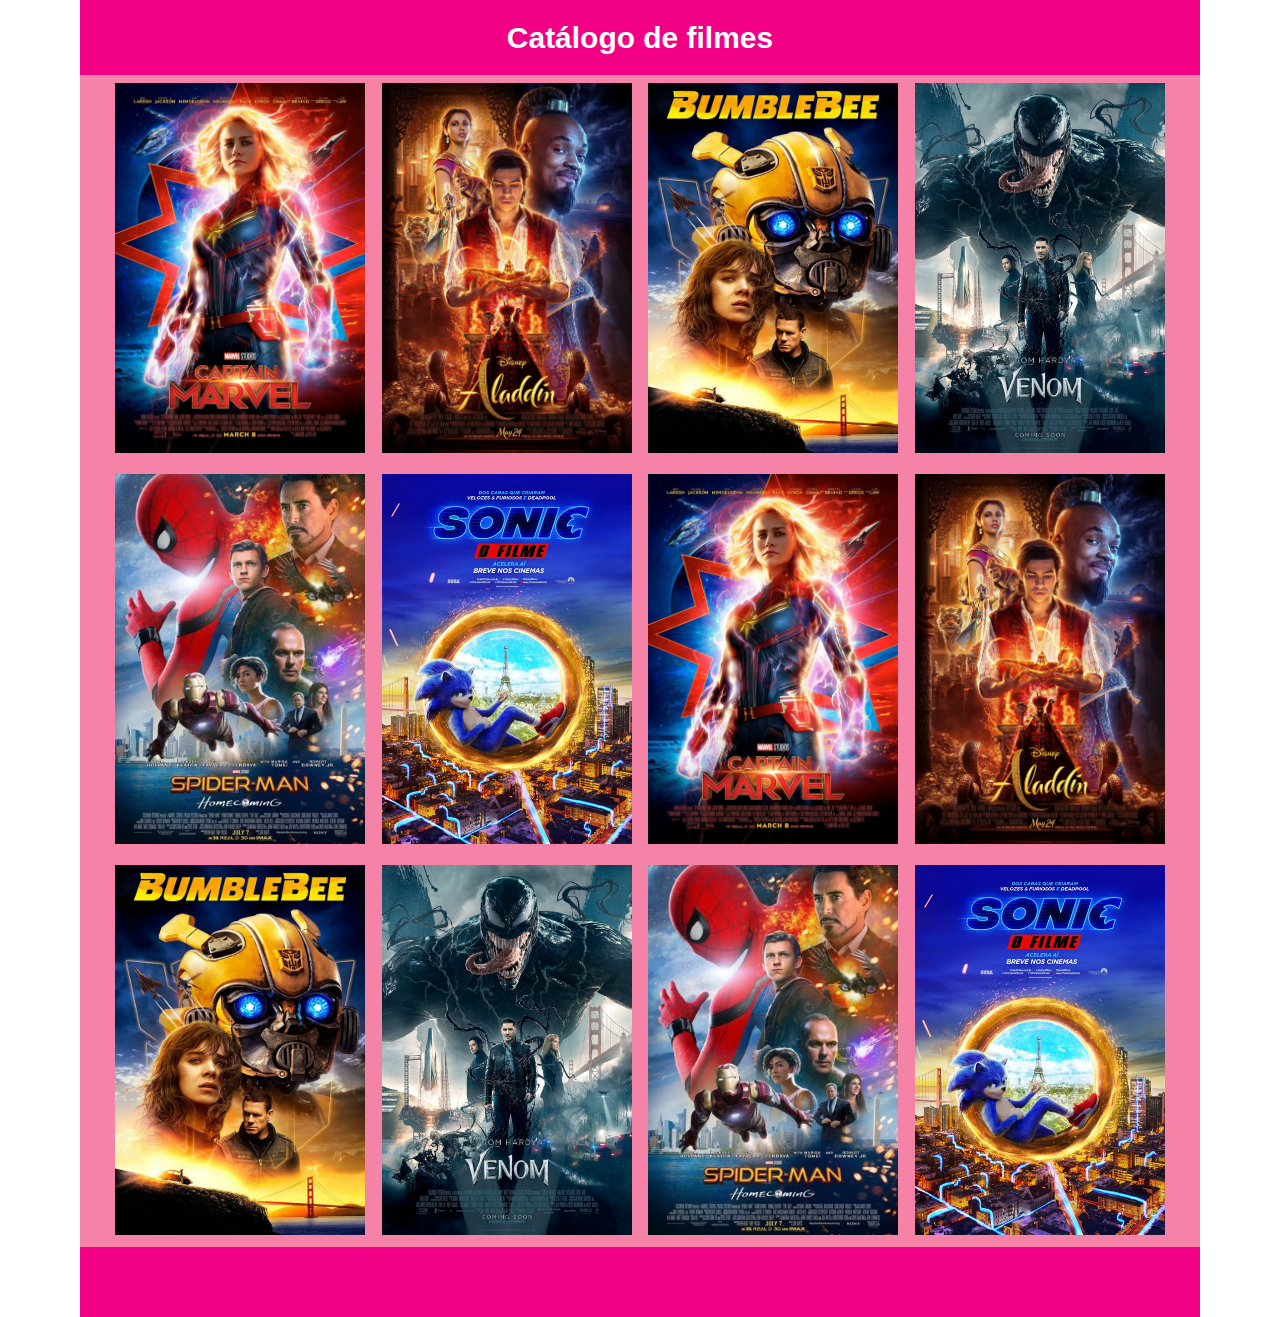
==== index.html @ 970ea152 "Estrtura html e css" ====
<!DOCTYPE html>
<html lang="en">
  <head>
    <meta charset="UTF-8" />
    <meta http-equiv="X-UA-Compatible" content="IE=edge" />
    <meta name="viewport" content="width=device-width, initial-scale=1.0" />
    <link rel="stylesheet" href="style.css" />
  </head>
  <body>
    <main>
        <div class="top-bar">
            <h1>Catálogo de filmes</h1>
          </div>
      <div class="container">
        
        <div class="col-3"><img src="./img/01.jpg" alt="" /></div>
        <div class="col-3"><img src="./img/02.jpg" alt="" /></div>
        <div class="col-3"><img src="./img/03.jpg" alt="" /></div>
        <div class="col-3"><img src="./img/04.jpg" alt="" /></div>
        <div class="col-3"><img src="./img/05.jpeg" alt="" /></div>
        <div class="col-3"><img src="./img/06.jpg" alt="" /></div>
        <div class="col-3"><img src="./img/01.jpg" alt="" /></div>
        <div class="col-3"><img src="./img/02.jpg" alt="" /></div>
        <div class="col-3"><img src="./img/03.jpg" alt="" /></div>
        <div class="col-3"><img src="./img/04.jpg" alt="" /></div>
        <div class="col-3"><img src="./img/05.jpeg" alt="" /></div>
        <div class="col-3"><img src="./img/06.jpg" alt="" /></div>
      </div>
      <div class="footer">

      </div>
    </main>
  </body>
</html>
---- style.css ----
*{
    padding: 0;
    margin: 0;
    font-size: 14px;
    

}

.top-bar{
    background-color: #F10086;
    display: flex;
    align-items: center;
    justify-content: center;
    height: 75px;
}

main{
    width: 80rem;
    margin: 0 auto;
}

h1{
    color:white;
    font-size: 2.14em;
    font-family: sans-serif;
}

.container{
    display: flex;
    flex-wrap: wrap;
    justify-content: center;
    background-color: #F582A7;

}

img{
    width: 250px;
    height: 370px;
    align-items: center;
    justify-content: center;
    margin: 0.6em 0.6em;

    
}

.footer{
    background-color:#F10086;
    width: 100%;
    height: 70px;

}
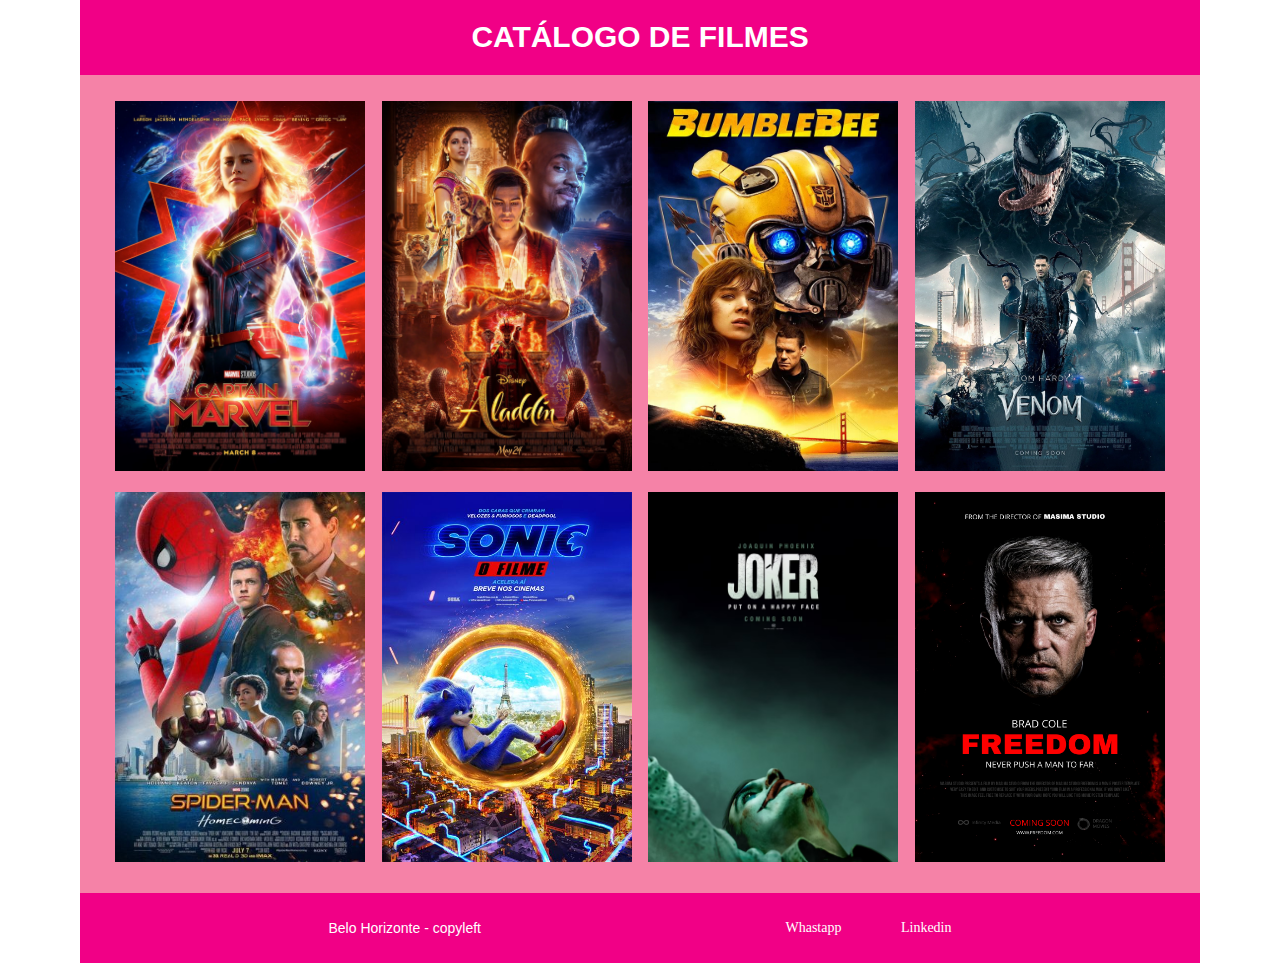
==== commit fcedf825: "review css" ====
--- a/index.html
+++ b/index.html
@@ -8,26 +8,33 @@
   </head>
   <body>
     <main>
-        <div class="top-bar">
-            <h1>Catálogo de filmes</h1>
-          </div>
+      <div class="top-bar" id="top">
+        <h1>CATÁLOGO DE FILMES</h1>
+      </div>
       <div class="container">
-        
         <div class="col-3"><img src="./img/01.jpg" alt="" /></div>
         <div class="col-3"><img src="./img/02.jpg" alt="" /></div>
         <div class="col-3"><img src="./img/03.jpg" alt="" /></div>
         <div class="col-3"><img src="./img/04.jpg" alt="" /></div>
         <div class="col-3"><img src="./img/05.jpeg" alt="" /></div>
         <div class="col-3"><img src="./img/06.jpg" alt="" /></div>
-        <div class="col-3"><img src="./img/01.jpg" alt="" /></div>
-        <div class="col-3"><img src="./img/02.jpg" alt="" /></div>
-        <div class="col-3"><img src="./img/03.jpg" alt="" /></div>
-        <div class="col-3"><img src="./img/04.jpg" alt="" /></div>
-        <div class="col-3"><img src="./img/05.jpeg" alt="" /></div>
-        <div class="col-3"><img src="./img/06.jpg" alt="" /></div>
+        <div class="col-3"><img src="./img/07.jpg" alt="" /></div>
+        <div class="col-3"><img src="./img/08.jpg" alt="" /></div>
       </div>
       <div class="footer">
-
+        <div class="address">
+          <p>Belo Horizonte - copyleft</p>
+        </div>
+        <div class="social">
+          <ol>
+            <li>
+              <a href="#top"><i></i>Whastapp</a>
+            </li>
+            <li>
+              <a href="#top"><i></i>Linkedin</a>
+            </li>
+          </ol>
+        </div>
       </div>
     </main>
   </body>
--- a/style.css
+++ b/style.css
@@ -11,12 +11,15 @@
     display: flex;
     align-items: center;
     justify-content: center;
-    height: 75px;
+    width: 80em;
+    height: 5.35em;
 }
 
+
 main{
-    width: 80rem;
+    width: 80em;
     margin: 0 auto;
+    
 }
 
 h1{
@@ -29,24 +32,66 @@
     display: flex;
     flex-wrap: wrap;
     justify-content: center;
+    align-items: flex-start;
     background-color: #F582A7;
+    padding-bottom: 1.3em;
+    padding-top: 1.3em;
+    width: 100%;
 
 }
 
 img{
-    width: 250px;
-    height: 370px;
-    align-items: center;
-    justify-content: center;
+    width: 17.85em;
+    height: 26.42em;
+}
+
+.col-3{
     margin: 0.6em 0.6em;
+}
 
-    
+img:hover{
+    box-shadow: 5px 5px 5px #F10086;
+    transition-duration:0.4s;
 }
 
 .footer{
+    display: flex;
     background-color:#F10086;
     width: 100%;
-    height: 70px;
+    height: 5em;
+    align-items: center;
+    justify-content: space-evenly;
 
 }
 
+.address{
+    font-family: -apple-system, BlinkMacSystemFont, 'Segoe UI', Roboto, Oxygen, Ubuntu, Cantarell, 'Open Sans', 'Helvetica Neue', sans-serif;
+    text-decoration: none;
+    color: white;
+}
+
+.social{
+    display: flex;
+}
+
+.social ol{
+    list-style-type: none;
+    text-decoration: none;
+}
+
+.social li{
+    display: inline;
+    padding-left: 4em;
+}
+
+.social a{
+    text-decoration: none;
+    color: white;
+}
+
+.social a:hover{
+    text-decoration: none;
+    color: blue;
+}
+
+
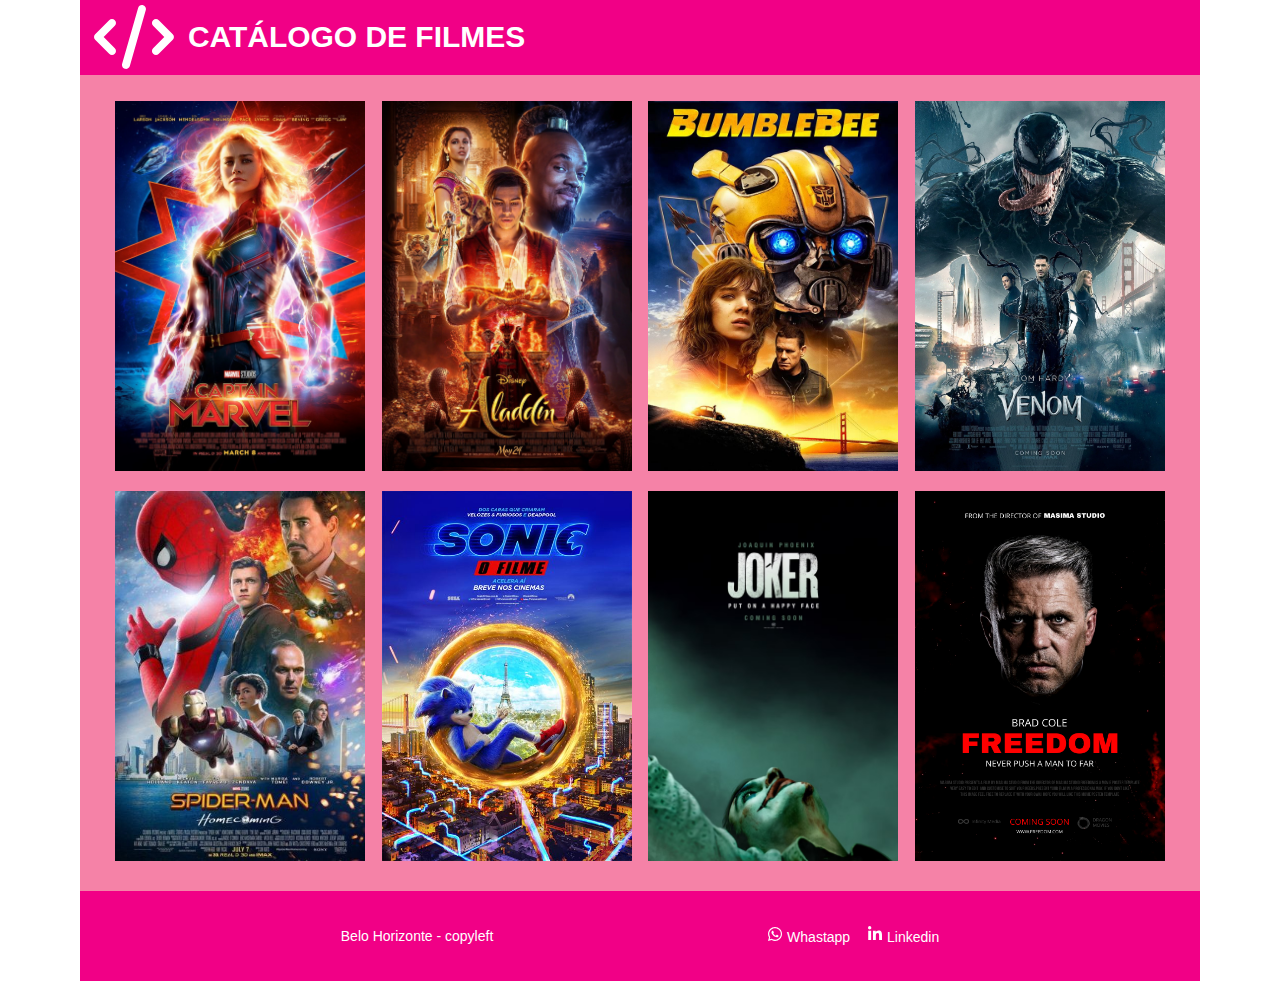
==== commit 68f058bf: "icons" ====
--- a/index.html
+++ b/index.html
@@ -7,8 +7,10 @@
     <link rel="stylesheet" href="style.css" />
   </head>
   <body>
+   
     <main>
       <div class="top-bar" id="top">
+        <svg class="logo" xmlns="http://www.w3.org/2000/svg" viewBox="0 0 640 512"><!--! Font Awesome Pro 6.1.1 by @fontawesome - https://fontawesome.com License - https://fontawesome.com/license (Commercial License) Copyright 2022 Fonticons, Inc. --><path d="M414.8 40.79L286.8 488.8C281.9 505.8 264.2 515.6 247.2 510.8C230.2 505.9 220.4 488.2 225.2 471.2L353.2 23.21C358.1 6.216 375.8-3.624 392.8 1.232C409.8 6.087 419.6 23.8 414.8 40.79H414.8zM518.6 121.4L630.6 233.4C643.1 245.9 643.1 266.1 630.6 278.6L518.6 390.6C506.1 403.1 485.9 403.1 473.4 390.6C460.9 378.1 460.9 357.9 473.4 345.4L562.7 256L473.4 166.6C460.9 154.1 460.9 133.9 473.4 121.4C485.9 108.9 506.1 108.9 518.6 121.4V121.4zM166.6 166.6L77.25 256L166.6 345.4C179.1 357.9 179.1 378.1 166.6 390.6C154.1 403.1 133.9 403.1 121.4 390.6L9.372 278.6C-3.124 266.1-3.124 245.9 9.372 233.4L121.4 121.4C133.9 108.9 154.1 108.9 166.6 121.4C179.1 133.9 179.1 154.1 166.6 166.6V166.6z"/></svg>
         <h1>CATÁLOGO DE FILMES</h1>
       </div>
       <div class="container">
@@ -28,14 +30,15 @@
         <div class="social">
           <ol>
             <li>
-              <a href="#top"><i></i>Whastapp</a>
+              <a href="#top"><svg class="whats" xmlns="http://www.w3.org/2000/svg" viewBox="0 0 448 512"><!--! Font Awesome Pro 6.1.1 by @fontawesome - https://fontawesome.com License - https://fontawesome.com/license (Commercial License) Copyright 2022 Fonticons, Inc. --><path d="M380.9 97.1C339 55.1 283.2 32 223.9 32c-122.4 0-222 99.6-222 222 0 39.1 10.2 77.3 29.6 111L0 480l117.7-30.9c32.4 17.7 68.9 27 106.1 27h.1c122.3 0 224.1-99.6 224.1-222 0-59.3-25.2-115-67.1-157zm-157 341.6c-33.2 0-65.7-8.9-94-25.7l-6.7-4-69.8 18.3L72 359.2l-4.4-7c-18.5-29.4-28.2-63.3-28.2-98.2 0-101.7 82.8-184.5 184.6-184.5 49.3 0 95.6 19.2 130.4 54.1 34.8 34.9 56.2 81.2 56.1 130.5 0 101.8-84.9 184.6-186.6 184.6zm101.2-138.2c-5.5-2.8-32.8-16.2-37.9-18-5.1-1.9-8.8-2.8-12.5 2.8-3.7 5.6-14.3 18-17.6 21.8-3.2 3.7-6.5 4.2-12 1.4-32.6-16.3-54-29.1-75.5-66-5.7-9.8 5.7-9.1 16.3-30.3 1.8-3.7.9-6.9-.5-9.7-1.4-2.8-12.5-30.1-17.1-41.2-4.5-10.8-9.1-9.3-12.5-9.5-3.2-.2-6.9-.2-10.6-.2-3.7 0-9.7 1.4-14.8 6.9-5.1 5.6-19.4 19-19.4 46.3 0 27.3 19.9 53.7 22.6 57.4 2.8 3.7 39.1 59.7 94.8 83.8 35.2 15.2 49 16.5 66.6 13.9 10.7-1.6 32.8-13.4 37.4-26.4 4.6-13 4.6-24.1 3.2-26.4-1.3-2.5-5-3.9-10.5-6.6z"/></svg>Whastapp</a>
             </li>
             <li>
-              <a href="#top"><i></i>Linkedin</a>
+              <a href="#top"><svg class="linked" xmlns="http://www.w3.org/2000/svg" viewBox="0 0 448 512"><!--! Font Awesome Pro 6.1.1 by @fontawesome - https://fontawesome.com License - https://fontawesome.com/license (Commercial License) Copyright 2022 Fonticons, Inc. --><path d="M100.28 448H7.4V148.9h92.88zM53.79 108.1C24.09 108.1 0 83.5 0 53.8a53.79 53.79 0 0 1 107.58 0c0 29.7-24.1 54.3-53.79 54.3zM447.9 448h-92.68V302.4c0-34.7-.7-79.2-48.29-79.2-48.29 0-55.69 37.7-55.69 76.7V448h-92.78V148.9h89.08v40.8h1.3c12.4-23.5 42.69-48.3 87.88-48.3 94 0 111.28 61.9 111.28 142.3V448z"/></svg></i>Linkedin</a>
             </li>
           </ol>
         </div>
       </div>
     </main>
+    
   </body>
 </html>
--- a/style.css
+++ b/style.css
@@ -2,6 +2,7 @@
     padding: 0;
     margin: 0;
     font-size: 14px;
+    font-family: sans-serif !important;
     
 
 }
@@ -10,7 +11,7 @@
     background-color: #F10086;
     display: flex;
     align-items: center;
-    justify-content: center;
+    justify-content: initial;
     width: 80em;
     height: 5.35em;
 }
@@ -21,11 +22,22 @@
     margin: 0 auto;
     
 }
+.logo{
+    width: 5.71em;
+    fill:white;
+    margin: 0em 1em;
+}
 
 h1{
     color:white;
     font-size: 2.14em;
     font-family: sans-serif;
+   
+}
+
+h1:hover{
+    text-shadow: 3px 3px 3px black;
+    transition-duration:0.4s;
 }
 
 .container{
@@ -61,6 +73,7 @@
     height: 5em;
     align-items: center;
     justify-content: space-evenly;
+    font-size: 1.29em;
 
 }
 
@@ -72,6 +85,8 @@
 
 .social{
     display: flex;
+    align-items: center;
+    justify-content: center;
 }
 
 .social ol{
@@ -81,7 +96,7 @@
 
 .social li{
     display: inline;
-    padding-left: 4em;
+    padding-left: 1em;
 }
 
 .social a{
@@ -94,4 +109,17 @@
     color: blue;
 }
 
+.whats{
+    width: 14px;
+    fill: white;
+    margin-right: 5px;
+}
 
+.linked{
+    width: 14px;
+    fill: white;
+    margin-right: 5px;
+
+}
+
+
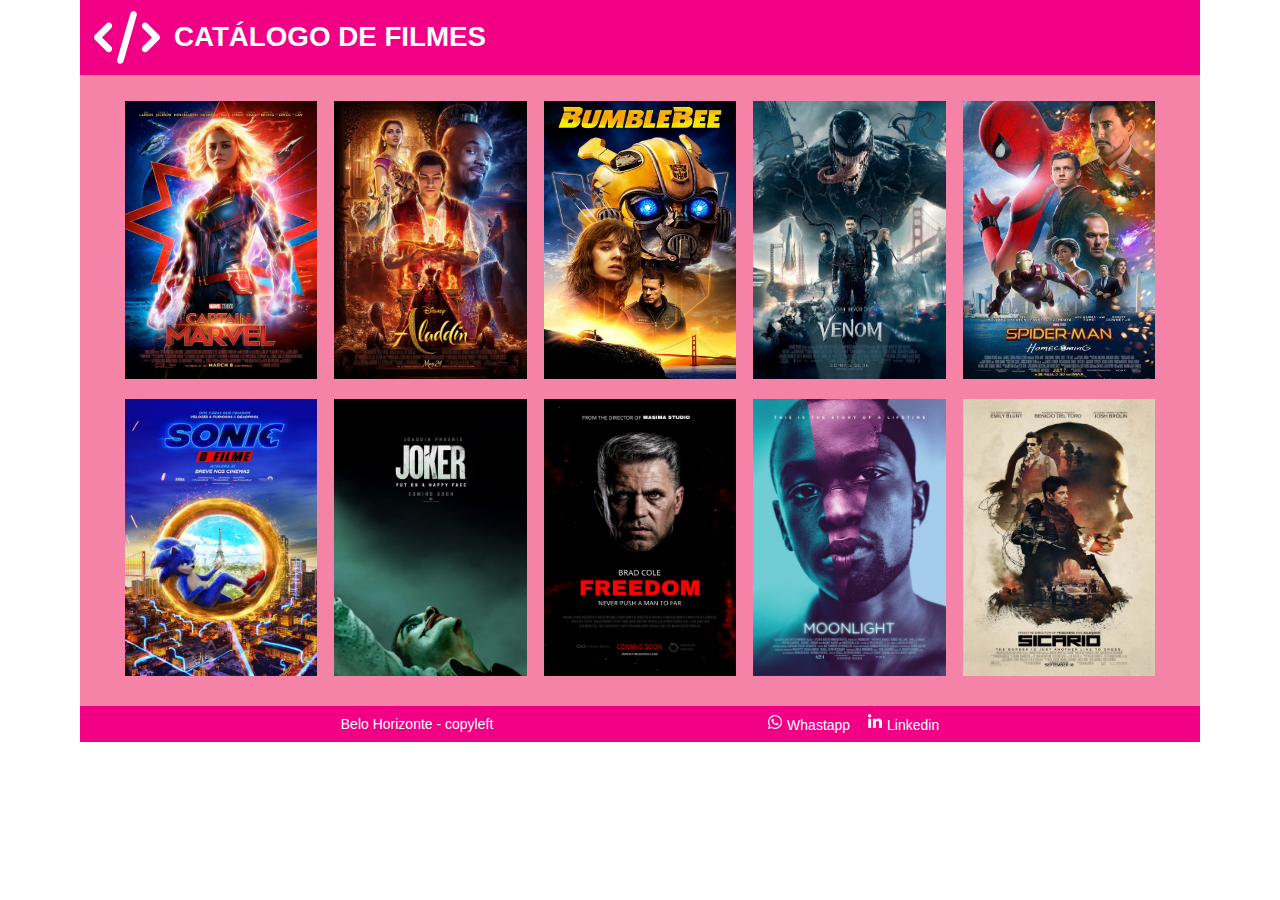
==== commit 588c6c43: "links" ====
--- a/index.html
+++ b/index.html
@@ -14,14 +14,36 @@
         <h1>CATÁLOGO DE FILMES</h1>
       </div>
       <div class="container">
-        <div class="col-3"><img src="./img/01.jpg" alt="" /></div>
-        <div class="col-3"><img src="./img/02.jpg" alt="" /></div>
-        <div class="col-3"><img src="./img/03.jpg" alt="" /></div>
-        <div class="col-3"><img src="./img/04.jpg" alt="" /></div>
-        <div class="col-3"><img src="./img/05.jpeg" alt="" /></div>
-        <div class="col-3"><img src="./img/06.jpg" alt="" /></div>
-        <div class="col-3"><img src="./img/07.jpg" alt="" /></div>
-        <div class="col-3"><img src="./img/08.jpg" alt="" /></div>
+        <div class="col-3">
+          <a href=""><img src="./img/01.jpg" alt="" /></a>
+        </div>
+        <div class="col-3">
+          <a href=""><img src="./img/02.jpg" alt="" /></a>
+        </div>
+        <div class="col-3">
+          <a href=""><img src="./img/03.jpg" alt="" /></a>
+        </div>
+        <div class="col-3">
+          <a href=""><img src="./img/04.jpg" alt="" /></a>
+        </div>
+        <div class="col-3">
+          <a href=""><img src="./img/05.jpeg" alt="" /></a>
+        </div>
+        <div class="col-3">
+          <a href=""><img src="./img/06.jpg" alt="" /></a>
+        </div>
+        <div class="col-3">
+          <a href=""><img src="./img/07.jpg" alt="" /></a>
+        </div>
+        <div class="col-3">
+          <a href=""><img src="./img/08.jpg" alt="" /></a>
+        </div>
+        <div class="col-3">
+          <img src="./img/09.jpg" alt="" />
+        </div>
+        <div class="col-3">
+          <a href=""><img src="./img/10.jpg" alt="" /></a>
+        </div>
       </div>
       <div class="footer">
         <div class="address">
--- a/style.css
+++ b/style.css
@@ -23,14 +23,14 @@
     
 }
 .logo{
-    width: 5.71em;
+    width: 4.71em;
     fill:white;
     margin: 0em 1em;
 }
 
 h1{
     color:white;
-    font-size: 2.14em;
+    font-size: 1.98em;
     font-family: sans-serif;
    
 }
@@ -53,8 +53,8 @@
 }
 
 img{
-    width: 17.85em;
-    height: 26.42em;
+    width: 13.77em;
+    height: 19.82em;
 }
 
 .col-3{
@@ -70,7 +70,7 @@
     display: flex;
     background-color:#F10086;
     width: 100%;
-    height: 5em;
+    height: 2em;
     align-items: center;
     justify-content: space-evenly;
     font-size: 1.29em;
